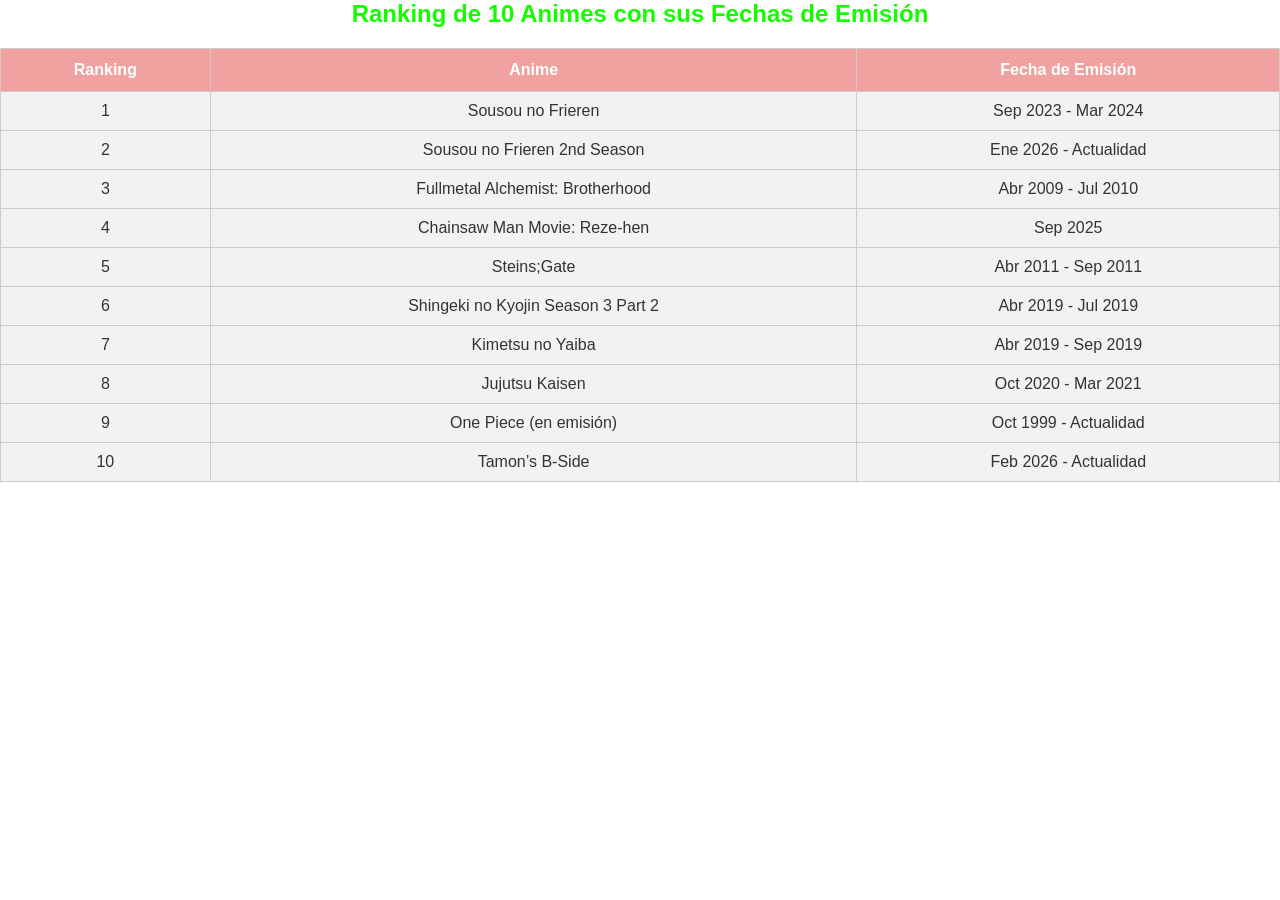
==== CUADRO.html @ b94618b8 "Add files via upload" ====
<!DOCTYPE html>
<html lang="es">
<head>
    <meta charset="UTF-8">
    <title> cuadro </title>
     <style>

        
    table {
      width: 70%;
      border-collapse: collapse;
      margin: 20px auto;
      font-family: Arial, sans-serif;
    }
    th, td {
      border: 1px solid #333;
      padding: 8px;
      text-align: center;
    }
    th {
      background-color: #f2a1a1;
    }
    tr:nth-child(even) {
      background-color: #f9f9f9;
    }
        @font-face {
            font-family: Napapiiri; 
            src: url(fonts/Napapiiri.ttf);
        }
        @font-face {
            font-family: SleepTalk; 
            src: url(fonts/SLEEP.TTF);
        }

        * {
            margin: 0;
            padding: 0;
            box-sizing: border-box;
        }

        body {
            color: white;
            background-image: url(imgU/windows_7_12.jpg);
            background-attachment: fixed;
            background-size: cover;
            font-family: 'Napapiiri', sans-serif;
            min-height: 100vh;
            display: flex;
            flex-direction: column;
        }

        .navbar {
            display: flex;
            justify-content: center;
            background-image: url(imgU/navbar.png);
            background-size: cover;
            padding: 15px;
            width: 100%;
            z-index: 10;
        }

        .nav-links {
            list-style: none;
            display: flex;
        }

        .nav-links li {
            margin: 0 20px;
        }

        .nav-links a {
            text-decoration: none;
            color: white;
            font-family: 'SleepTalk', sans-serif;
            font-size: 1.2rem;
            transition: color 0.3s;
        }

        .nav-links a:hover {
            color: #4CAF50;
        }

        .main-wrapper {
            display: flex;
            flex: 1;
            width: 100%;
        }

        .news-container {
            flex: 1;
            display: grid;
            grid-template-columns: 1fr 1fr;
            gap: 25px;
            padding: 20px;
            align-content: start;
        }

        aside {
            width: 300px;
            background-image: url(imgU/sidebar1.png);
            background-size: cover;
            padding: 20px;
            min-height: 100%;
            }
        </style>




</head>
<body> 


<h2 style="text-align:center; font-family: Arial, sans-serif; color: #15fc00;">Ranking de 10 Animes con sus Fechas de Emisión</h2>

<table style="width:100%; border-collapse: collapse; font-family: Arial, sans-serif; background-color: white; color: #333;">
  <thead>
    <tr style="background-color: #333; color: white;">
      <th style="padding: 12px; border: 1px solid #ccc;">Ranking</th>
      <th style="padding: 12px; border: 1px solid #ccc;">Anime</th>
      <th style="padding: 12px; border: 1px solid #ccc;">Fecha de Emisión</th>
    </tr>
  </thead>
  <tbody>
    <tr style="background-color: #f2f2f2;">
      <td style="padding: 10px; border: 1px solid #ccc; text-align: center;">1</td>
      <td style="padding: 10px; border: 1px solid #ccc;">Sousou no Frieren</td>
      <td style="padding: 10px; border: 1px solid #ccc;">Sep 2023 - Mar 2024</td>
    </tr>
    <tr style="background-color: #f2f2f2;">
      <td style="padding: 10px; border: 1px solid #ccc; text-align: center;">2</td>
      <td style="padding: 10px; border: 1px solid #ccc;">Sousou no Frieren 2nd Season</td>
      <td style="padding: 10px; border: 1px solid #ccc;">Ene 2026 - Actualidad</td>
    </tr>
    <tr style="background-color: #f2f2f2;">
      <td style="padding: 10px; border: 1px solid #ccc; text-align: center;">3</td>
      <td style="padding: 10px; border: 1px solid #ccc;">Fullmetal Alchemist: Brotherhood</td>
      <td style="padding: 10px; border: 1px solid #ccc;">Abr 2009 - Jul 2010</td>
    </tr>
    <tr style="background-color: #f2f2f2;">
      <td style="padding: 10px; border: 1px solid #ccc; text-align: center;">4</td>
      <td style="padding: 10px; border: 1px solid #ccc;">Chainsaw Man Movie: Reze-hen</td>
      <td style="padding: 10px; border: 1px solid #ccc;">Sep 2025</td>
    </tr>
    <tr style="background-color: #f2f2f2;">
      <td style="padding: 10px; border: 1px solid #ccc; text-align: center;">5</td>
      <td style="padding: 10px; border: 1px solid #ccc;">Steins;Gate</td>
      <td style="padding: 10px; border: 1px solid #ccc;">Abr 2011 - Sep 2011</td>
    </tr>
    <tr style="background-color: #f2f2f2;">
      <td style="padding: 10px; border: 1px solid #ccc; text-align: center;">6</td>
      <td style="padding: 10px; border: 1px solid #ccc;">Shingeki no Kyojin Season 3 Part 2</td>
      <td style="padding: 10px; border: 1px solid #ccc;">Abr 2019 - Jul 2019</td>
    </tr>
    <tr style="background-color: #f2f2f2;">
      <td style="padding: 10px; border: 1px solid #ccc; text-align: center;">7</td>
      <td style="padding: 10px; border: 1px solid #ccc;">Kimetsu no Yaiba</td>
      <td style="padding: 10px; border: 1px solid #ccc;">Abr 2019 - Sep 2019</td>
    </tr>
    <tr style="background-color: #f2f2f2;">
      <td style="padding: 10px; border: 1px solid #ccc; text-align: center;">8</td>
      <td style="padding: 10px; border: 1px solid #ccc;">Jujutsu Kaisen</td>
      <td style="padding: 10px; border: 1px solid #ccc;">Oct 2020 - Mar 2021</td>
    </tr>
    <tr style="background-color: #f2f2f2;">
      <td style="padding: 10px; border: 1px solid #ccc; text-align: center;">9</td>
      <td style="padding: 10px; border: 1px solid #ccc;">One Piece (en emisión)</td>
      <td style="padding: 10px; border: 1px solid #ccc;">Oct 1999 - Actualidad</td>
    </tr>
    <tr style="background-color: #f2f2f2;">
      <td style="padding: 10px; border: 1px solid #ccc; text-align: center;">10</td>
      <td style="padding: 10px; border: 1px solid #ccc;">Tamon’s B-Side</td>
      <td style="padding: 10px; border: 1px solid #ccc;">Feb 2026 - Actualidad</td>
    </tr>
  </tbody>
</table>








</body>
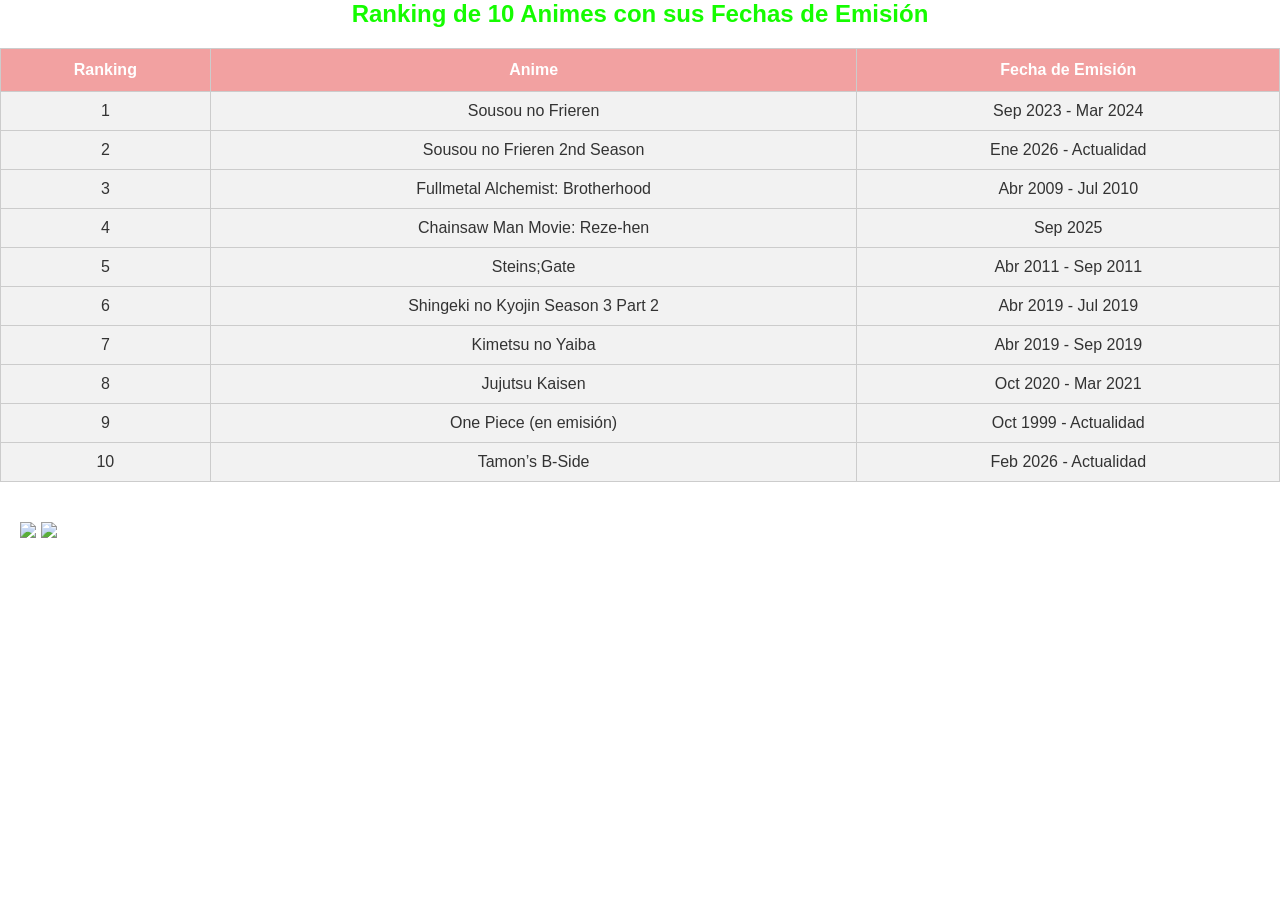
==== commit 2b0f16c4: "Add files via upload" ====
--- a/CUADRO.html
+++ b/CUADRO.html
@@ -174,6 +174,11 @@
     </tr>
   </tbody>
 </table>
+  <aside class="sidebar-right"> 
+            <img src="img/migueltag.png">
+            <img src="img/ButtonMMoss.png">
+        </aside>
+    </div>
 
 
 
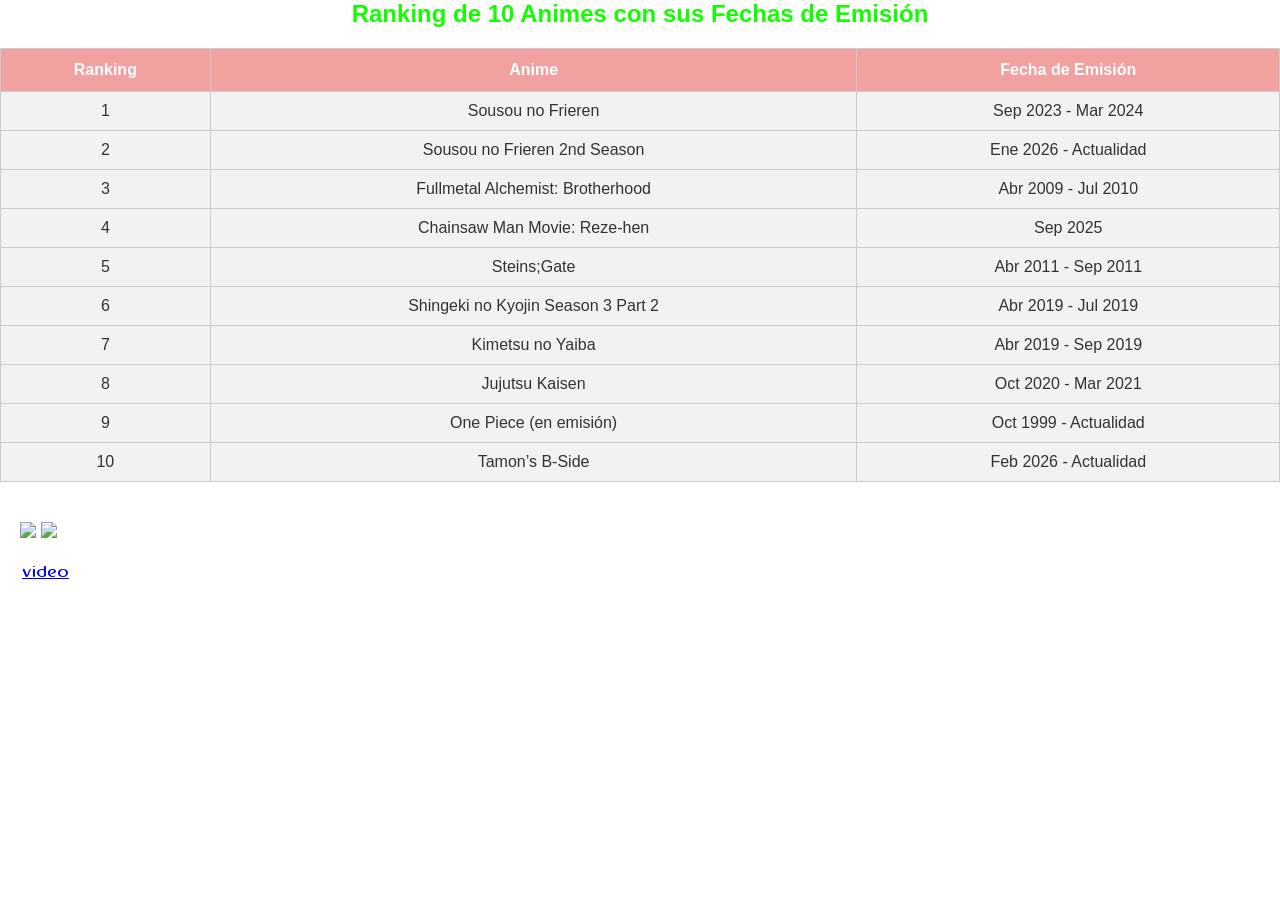
==== commit e5c70266: "Add files via upload" ====
--- a/CUADRO.html
+++ b/CUADRO.html
@@ -179,12 +179,6 @@
             <img src="img/ButtonMMoss.png">
         </aside>
     </div>
-
-
-
-
-
-
-
-
-</body>+  <li><a href="VIDEO.html">video</video></a></li>
+</body>
+</html>
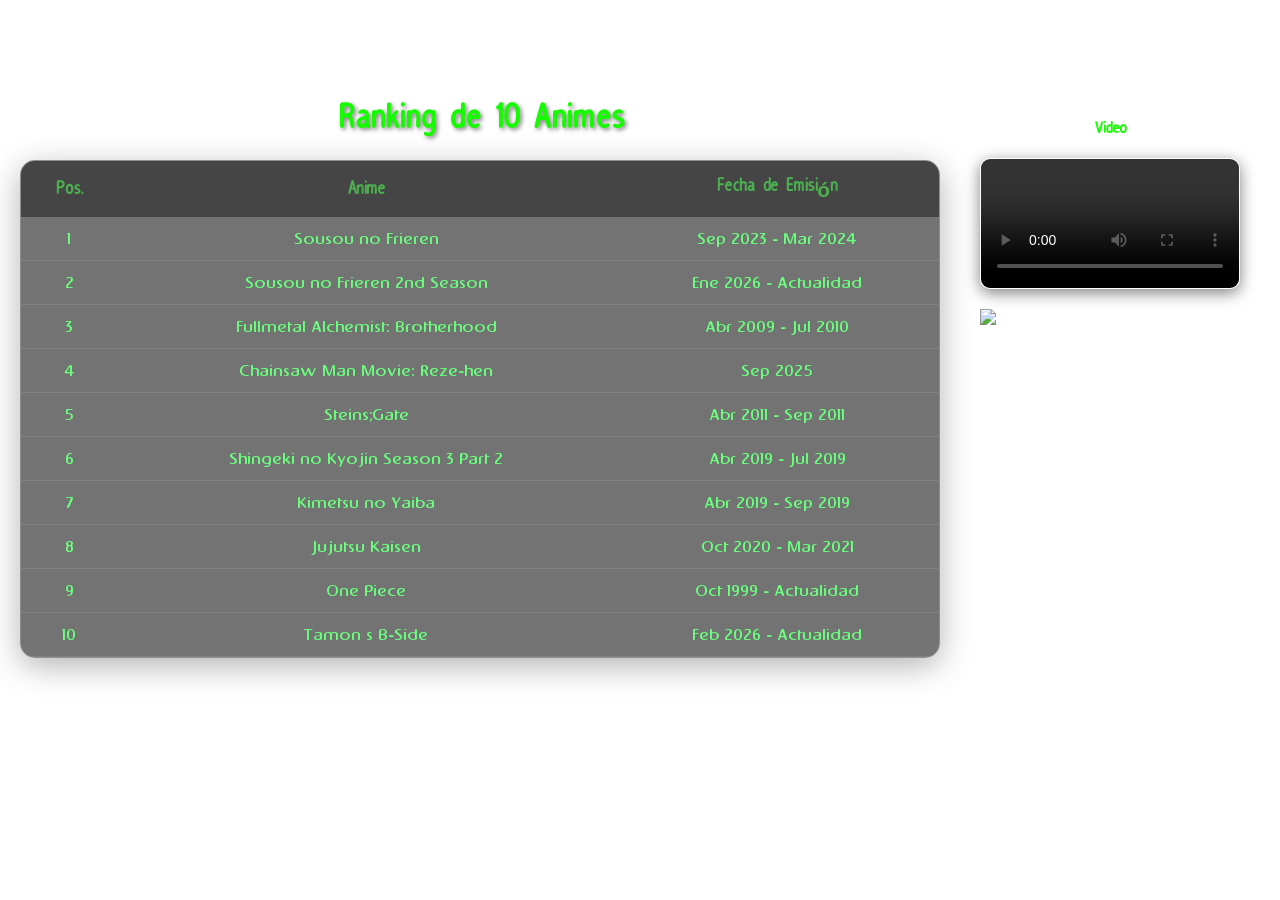
==== commit 6d55d043: "Add files via upload" ====
--- a/CUADRO.html
+++ b/CUADRO.html
@@ -2,27 +2,8 @@
 <html lang="es">
 <head>
     <meta charset="UTF-8">
-    <title> cuadro </title>
-     <style>
-
-        
-    table {
-      width: 70%;
-      border-collapse: collapse;
-      margin: 20px auto;
-      font-family: Arial, sans-serif;
-    }
-    th, td {
-      border: 1px solid #333;
-      padding: 8px;
-      text-align: center;
-    }
-    th {
-      background-color: #f2a1a1;
-    }
-    tr:nth-child(even) {
-      background-color: #f9f9f9;
-    }
+    <title>Ranking - MariMoss</title>
+    <style>
         @font-face {
             font-family: Napapiiri; 
             src: url(fonts/Napapiiri.ttf);
@@ -39,7 +20,7 @@
         }
 
         body {
-            color: white;
+            color: rgb(105, 255, 125);
             background-image: url(imgU/windows_7_12.jpg);
             background-attachment: fixed;
             background-size: cover;
@@ -47,6 +28,7 @@
             min-height: 100vh;
             display: flex;
             flex-direction: column;
+            padding-top: 80px;
         }
 
         .navbar {
@@ -56,7 +38,10 @@
             background-size: cover;
             padding: 15px;
             width: 100%;
-            z-index: 10;
+            z-index: 100;
+            position: fixed;
+            top: 0;
+            left: 0;
         }
 
         .nav-links {
@@ -76,23 +61,57 @@
             transition: color 0.3s;
         }
 
-        .nav-links a:hover {
+        .nav-links a:hover { color: #4CAF50; }
+
+        .main-wrapper {
+            display: flex;
+            flex: 1;
+            width: 100%;
+            padding: 20px;
+        }
+
+        .content-section {
+            flex: 1;
+            padding-right: 20px;
+        }
+
+        h2 {
+            font-family: 'SleepTalk', sans-serif;
+            font-size: 2.5rem;
+            text-align: center;
+            margin-bottom: 20px;
+            color: #15fc00;
+            text-shadow: 2px 2px 4px rgba(0,0,0,0.5);
+        }
+
+        .ranking-table {
+            width: 100%;
+            border-collapse: separate;
+            border-spacing: 0;
+            background: rgba(0, 0, 0, 0.548);
+            backdrop-filter: blur(10px);
+            border: 1px solid rgba(255, 255, 255, 0.2);
+            border-radius: 15px;
+            overflow: hidden;
+            box-shadow: 0 8px 32px rgba(0, 0, 0, 0.3);
+        }
+
+        .ranking-table th {
+            background: rgba(0, 0, 0, 0.4);
+            font-family: 'SleepTalk', sans-serif;
             color: #4CAF50;
-        }
-
-        .main-wrapper {
-            display: flex;
-            flex: 1;
-            width: 100%;
-        }
-
-        .news-container {
-            flex: 1;
-            display: grid;
-            grid-template-columns: 1fr 1fr;
-            gap: 25px;
-            padding: 20px;
-            align-content: start;
+            padding: 15px;
+            font-size: 1.3rem;
+        }
+
+        .ranking-table td {
+            padding: 12px;
+            border-bottom: 1px solid rgba(255, 255, 255, 0.1);
+            text-align: center;
+        }
+
+        .ranking-table tr:hover {
+            background: rgba(255, 255, 255, 0.05);
         }
 
         aside {
@@ -100,85 +119,93 @@
             background-image: url(imgU/sidebar1.png);
             background-size: cover;
             padding: 20px;
-            min-height: 100%;
-            }
-        </style>
-
-
-
-
+            display: flex;
+            flex-direction: column;
+            gap: 20px;
+            border-radius: 15px;
+            height: fit-content;
+        }
+
+        .sidebar-video {
+            width: 100%;
+            border-radius: 10px;
+            border: 1px solid rgba(255, 255, 255, 0.3);
+            box-shadow: 0 4px 15px rgba(0,0,0,0.5);
+        }
+
+        aside h3 {
+            font-family: 'SleepTalk', sans-serif;
+            font-size: 1.2rem;
+            color: #15fc00;
+            text-align: center;
+        }
+
+        aside img { width: 100%; }
+
+        .footer-link {
+            text-align: center;
+            margin-top: 20px;
+            list-style: none;
+        }
+
+        .footer-link a {
+            color: #15fc00;
+            font-family: 'SleepTalk', sans-serif;
+            text-decoration: none;
+            font-size: 1.5rem;
+        }
+    </style>
 </head>
-<body> 
-
-
-<h2 style="text-align:center; font-family: Arial, sans-serif; color: #15fc00;">Ranking de 10 Animes con sus Fechas de Emisión</h2>
-
-<table style="width:100%; border-collapse: collapse; font-family: Arial, sans-serif; background-color: white; color: #333;">
-  <thead>
-    <tr style="background-color: #333; color: white;">
-      <th style="padding: 12px; border: 1px solid #ccc;">Ranking</th>
-      <th style="padding: 12px; border: 1px solid #ccc;">Anime</th>
-      <th style="padding: 12px; border: 1px solid #ccc;">Fecha de Emisión</th>
-    </tr>
-  </thead>
-  <tbody>
-    <tr style="background-color: #f2f2f2;">
-      <td style="padding: 10px; border: 1px solid #ccc; text-align: center;">1</td>
-      <td style="padding: 10px; border: 1px solid #ccc;">Sousou no Frieren</td>
-      <td style="padding: 10px; border: 1px solid #ccc;">Sep 2023 - Mar 2024</td>
-    </tr>
-    <tr style="background-color: #f2f2f2;">
-      <td style="padding: 10px; border: 1px solid #ccc; text-align: center;">2</td>
-      <td style="padding: 10px; border: 1px solid #ccc;">Sousou no Frieren 2nd Season</td>
-      <td style="padding: 10px; border: 1px solid #ccc;">Ene 2026 - Actualidad</td>
-    </tr>
-    <tr style="background-color: #f2f2f2;">
-      <td style="padding: 10px; border: 1px solid #ccc; text-align: center;">3</td>
-      <td style="padding: 10px; border: 1px solid #ccc;">Fullmetal Alchemist: Brotherhood</td>
-      <td style="padding: 10px; border: 1px solid #ccc;">Abr 2009 - Jul 2010</td>
-    </tr>
-    <tr style="background-color: #f2f2f2;">
-      <td style="padding: 10px; border: 1px solid #ccc; text-align: center;">4</td>
-      <td style="padding: 10px; border: 1px solid #ccc;">Chainsaw Man Movie: Reze-hen</td>
-      <td style="padding: 10px; border: 1px solid #ccc;">Sep 2025</td>
-    </tr>
-    <tr style="background-color: #f2f2f2;">
-      <td style="padding: 10px; border: 1px solid #ccc; text-align: center;">5</td>
-      <td style="padding: 10px; border: 1px solid #ccc;">Steins;Gate</td>
-      <td style="padding: 10px; border: 1px solid #ccc;">Abr 2011 - Sep 2011</td>
-    </tr>
-    <tr style="background-color: #f2f2f2;">
-      <td style="padding: 10px; border: 1px solid #ccc; text-align: center;">6</td>
-      <td style="padding: 10px; border: 1px solid #ccc;">Shingeki no Kyojin Season 3 Part 2</td>
-      <td style="padding: 10px; border: 1px solid #ccc;">Abr 2019 - Jul 2019</td>
-    </tr>
-    <tr style="background-color: #f2f2f2;">
-      <td style="padding: 10px; border: 1px solid #ccc; text-align: center;">7</td>
-      <td style="padding: 10px; border: 1px solid #ccc;">Kimetsu no Yaiba</td>
-      <td style="padding: 10px; border: 1px solid #ccc;">Abr 2019 - Sep 2019</td>
-    </tr>
-    <tr style="background-color: #f2f2f2;">
-      <td style="padding: 10px; border: 1px solid #ccc; text-align: center;">8</td>
-      <td style="padding: 10px; border: 1px solid #ccc;">Jujutsu Kaisen</td>
-      <td style="padding: 10px; border: 1px solid #ccc;">Oct 2020 - Mar 2021</td>
-    </tr>
-    <tr style="background-color: #f2f2f2;">
-      <td style="padding: 10px; border: 1px solid #ccc; text-align: center;">9</td>
-      <td style="padding: 10px; border: 1px solid #ccc;">One Piece (en emisión)</td>
-      <td style="padding: 10px; border: 1px solid #ccc;">Oct 1999 - Actualidad</td>
-    </tr>
-    <tr style="background-color: #f2f2f2;">
-      <td style="padding: 10px; border: 1px solid #ccc; text-align: center;">10</td>
-      <td style="padding: 10px; border: 1px solid #ccc;">Tamon’s B-Side</td>
-      <td style="padding: 10px; border: 1px solid #ccc;">Feb 2026 - Actualidad</td>
-    </tr>
-  </tbody>
-</table>
-  <aside class="sidebar-right"> 
-            <img src="img/migueltag.png">
-            <img src="img/ButtonMMoss.png">
-        </aside>
-    </div>
-  <li><a href="VIDEO.html">video</video></a></li>
+<body>
+
+<nav class="navbar">
+    <ul class="nav-links">
+        <li><a href="index.html">inicio</a></li>
+        <li><a href="tienda.html">tienda</a></li>
+        <li><a href="galeria.html">galeria</a></li>
+    </ul>
+</nav>
+
+<div class="main-wrapper">
+    <section class="content-section">
+        <h2>Ranking de 10 Animes</h2>
+        
+        <table class="ranking-table">
+            <thead>
+                <tr>
+                    <th>Pos.</th>
+                    <th>Anime</th>
+                    <th>Fecha de Emisión</th>
+                </tr>
+            </thead>
+            <tbody>
+                <tr><td>1</td><td>Sousou no Frieren</td><td>Sep 2023 - Mar 2024</td></tr>
+                <tr><td>2</td><td>Sousou no Frieren 2nd Season</td><td>Ene 2026 - Actualidad</td></tr>
+                <tr><td>3</td><td>Fullmetal Alchemist: Brotherhood</td><td>Abr 2009 - Jul 2010</td></tr>
+                <tr><td>4</td><td>Chainsaw Man Movie: Reze-hen</td><td>Sep 2025</td></tr>
+                <tr><td>5</td><td>Steins;Gate</td><td>Abr 2011 - Sep 2011</td></tr>
+                <tr><td>6</td><td>Shingeki no Kyojin Season 3 Part 2</td><td>Abr 2019 - Jul 2019</td></tr>
+                <tr><td>7</td><td>Kimetsu no Yaiba</td><td>Abr 2019 - Sep 2019</td></tr>
+                <tr><td>8</td><td>Jujutsu Kaisen</td><td>Oct 2020 - Mar 2021</td></tr>
+                <tr><td>9</td><td>One Piece</td><td>Oct 1999 - Actualidad</td></tr>
+                <tr><td>10</td><td>Tamon’s B-Side</td><td>Feb 2026 - Actualidad</td></tr>
+            </tbody>
+        </table>
+
+        <div class="footer-link">
+            
+        </div>
+    </section>
+
+    <aside> 
+        <h3>Video</h3>
+        <video class="sidebar-video" controls>
+            <source src="img/VIDEO2.mp4" type="video/mp4">
+            Tu navegador no soporta videos.
+        </video>
+        <img src="img/ButtonMMoss.png">
+    </aside>
+</div>
+
 </body>
 </html>
